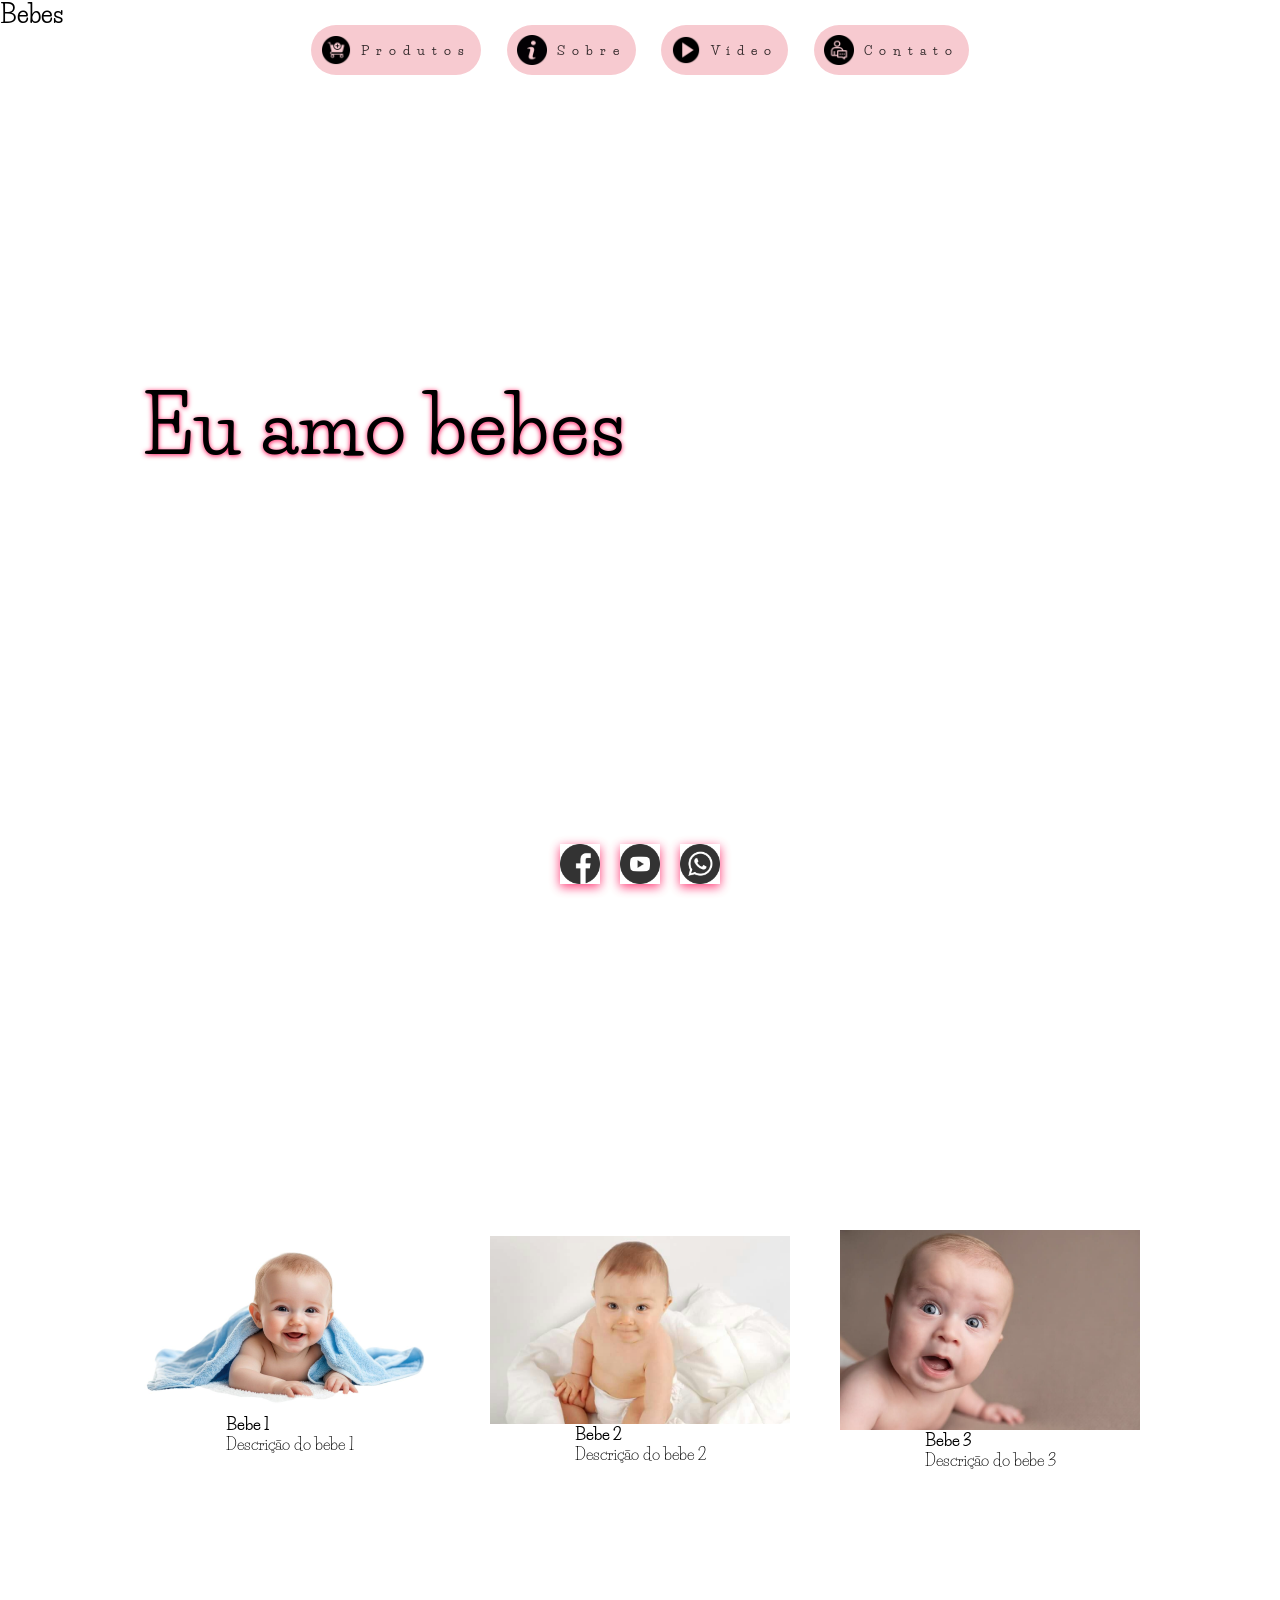
==== src/index.html @ 1d969afd "Add files via upload" ====
<!DOCTYPE html>
<html lang="en">
<head>
    <meta charset="UTF-8">
    <meta name="viewport" content="width=device-width, initial-scale=1.0">
    <title>Bebes</title>
    <link rel="stylesheet" href="style.css">
    <link rel="preconnect" href="https://fonts.googleapis.com">
    <link rel="preconnect" href="https://fonts.gstatic.com" crossorigin>
    <link href="https://fonts.googleapis.com/css2?family=Life+Savers:wght@400;700;800&display=swap" rel="stylesheet">

</head>
<body>
    <nav>
   <span class="navItems" onclick="navTo('s1')" >
            <img src="../assets/icons/BotaoProdutos.png" alt="Jogo" width="30px">
            <a class="navWords" >Produtos</a>
        </span>
         <span class="navItems" onclick="navTo('s2')">
            <img src="../assets/icons/BotaoSobre.png" alt="Carros"  width="30px">
            <a class="navWords" >Sobre</a>
        </span>
         <span class="navItems" onclick="navTo('s3')">
            <img src="../assets/icons/BotaoVideo.png" alt="Vídeo"  width="30px">
            <a class="navWords" >Vídeo</a>
        </span>
         <span class="navItems" onclick="navTo('s4')">
            <img src="../assets/icons/BotaoContato.png" alt="Contato"  width="30px">
            <a class="navWords" >Contato</a>
        </span>
    </nav>
    </nav>
    </nav>

    </nav>
    <main>
        <section id="s1">
                <h1>Bebes  </h1>
                <h2>Eu amo bebes</h2>
        </section>

        <section id="s2">
               <div class="card">
                <img width="300px" height="auto"  src="../assets/imagens/Bebe1.jpg" alt="Bebe 1">
                <div>
                    <h4>Bebe 1</h4>
                    <p>Descrição do bebe 1</p>
                </div>
               </div>

               <div class="card">
                <img width="300px" height="auto"  src="../assets/imagens/Bebe2.jpg" alt="Bebe 2">
                <div>
                    <h4>Bebe 2</h4>
                    <p>Descrição do bebe 2</p>
                </div>
               </div>

               <div class="card">
                <img width="300px" height="auto"  src="../assets/imagens/Bebe3.jpg" alt="Bebe 3">
                <div>
                    <h4>Bebe 3</h4>
                    <p>Descrição do bebe 3</p>
                </div>
               </div>
        </section>

        <section id="s3">
            <iframe width="560" height="315" class="video" src="https://www.youtube.com/embed/_MtwmmPnEHA?si=igJsk8OtIj5rxPDb" title="YouTube video player" frameborder="0" allow="accelerometer; autoplay; clipboard-write; encrypted-media; gyroscope; picture-in-picture; web-share" referrerpolicy="strict-origin-when-cross-origin" allowfullscreen></iframe>    

        </section>

        <section id="s4">
                
            </section>
    </main>
    <footer>
        <a href="https://www.facebook.com" target="_blank">
            <img width="40px" src="../assets/icons/facebook.png" alt="facebook">
        </a>
        <a href="https://www.youtube.com" target="_blank">
            <img width="40px" src="../assets/icons/youtube.png" alt="youtube">
        </a>
        <a href="https://www.whatsapp.com" target="_blank">
            <img width="40px" src="../assets/icons/whatsapp.png" alt="whatsapp">
        </a>
    </footer>
    <script src="script.js"></script>
</body>
</html>
---- src/style.css ----
:root{
    --text-color: #ff0a54;
    --bg: #ff477e;
    --lgrrosaclaro: #fbb1bd;
    --rosaclaro2:#f7cad0;
    --rosaclaro3:#fae0e4;
    --rosaclaro4:#fddde1;
}

*{
    margin: 0;
    padding: 0;
    box-sizing: border-box;
    scroll-behavior: smooth;
}

body{
  font-family: "Life Savers", serif;
  font-weight: 400;
  font-style: normal;
  overflow-x: hidden;
}

.life-savers-bold {
  font-family: "Life Savers", serif;
  font-weight: 700;
  font-style: normal;
}

.life-savers-extrabold {
  font-family: "Life Savers", serif;
  font-weight: 800;
  font-style: normal;
}

    
nav{
    width: 100%;
    position: fixed;
    top: 0;
    background-color: transparent;
    display: flex;
    align-items: center;
    justify-content: center;
    gap: 2vw;
    height: 100px;
    z-index: 999;
    animation: decimal 1s ease-in-out;
    transition: all 1s ease-in-out;
}

nav.scroll{
    background-color: var(--bg);
}

@keyframes decima {
    0%{
        tranform: translateY(-100%);
    }
}

section{
    min-height: 100vh;
    height: auto;
}

.navItems{
    display: flex;
    align-items: center;
    justify-content: center;
    gap: 10px;
    background-color: var(--rosaclaro2);
    padding: 10px;
    border-radius: 999px;
}

.navItems img{
    width: 30px;
}

.navItems:hover{
    cursor: pointer;
}

a{
    color: inherit;
    text-decoration: none;
    font-size: 1vw;
    letter-spacing: 7px;
    opacity: 0.8;
    transition: all 200ms linear;
    font-weight: 700;
}

a:hover{
    opacity: 1;
    text-shadow: 0px 3px 10px var(--text);
}

section{
    min-height: 100vh;
    height: auto;
}
footer{ 
    display: flex;
    align-items: center;
    justify-content: center;
    gap: 20px;
    height: 60px;
    background-color: transparent;
    position: fixed;
    bottom: 0;
    width: 100%;
    transition: all 1s ease-in-out;

}

footer.ft{
    background-color: var(--lgrrosaclaro)
}

footer a img:hover{
    opacity: 1;
    transition: all 200ms linear;

}
footer a img{
    opacity: 1;
    box-shadow: 0px 3px 10px var(--text-color);
    transform: translateY(-5px);
}



h2{
    font-size: 6vw;
    letter-spacing: 2px;
    width: 60%;
    margin-top: 350px;
    text-align: center;
    text-shadow: 0px 1px 5px var(--text-color);
    animation: direita 2s ease-in-out;
}


#s1 {
    
    background-image: url("../assets/imagens/teamobebeeeeeeeeeeeeeeeee.png");
    background-size: cover;
    background-position: center;
    background-repeat: no-repeat;
    background-attachment: fixed;
   
}

#s2 {
    display: flex;
    align-items: center;
    justify-content: center;
    flex-wrap: wrap;
    gap: 50px;
}

.card{
    width: 300px;
    height: 400px;
    display: flex;
    align-items: center;
    justify-content: center;
    flex-direction: column;
    opacity: 1;
    transition: opacity 0.6s ease, transform 0.6s ease;
}



.card.visible {
    opacity: 1;
    transform: translateY(0);
}


.video {
    position: absolute;
    top: 50%;
    left: 65%;
    transform: translate(-50%, -50%);
    height: 500px;
    width: 800px;
    border-radius: 5px;
}



#s3{
    position: relative;
    min-height: 100vh;
    padding: 80px 0;
    background-image: url("../assets/imagens/Landing\ Page\ \(5\).png");
    background-size: cover;
    background-position: center;
}



@media (width <=1000px) {
    .navWords {
        display: none;
    }

    #s1 {
        background-image: url('../assets/images/bgmobile.jpg');
        padding-top: 120px;
        padding-bottom: 80px;
    }

    h1 {
        line-height: 120px;
    }

    h2 {
        margin-top: 10px;
        font-size: 36px;
    }

    .vid {
        width: 100%;
        height: 412px;
    }

}
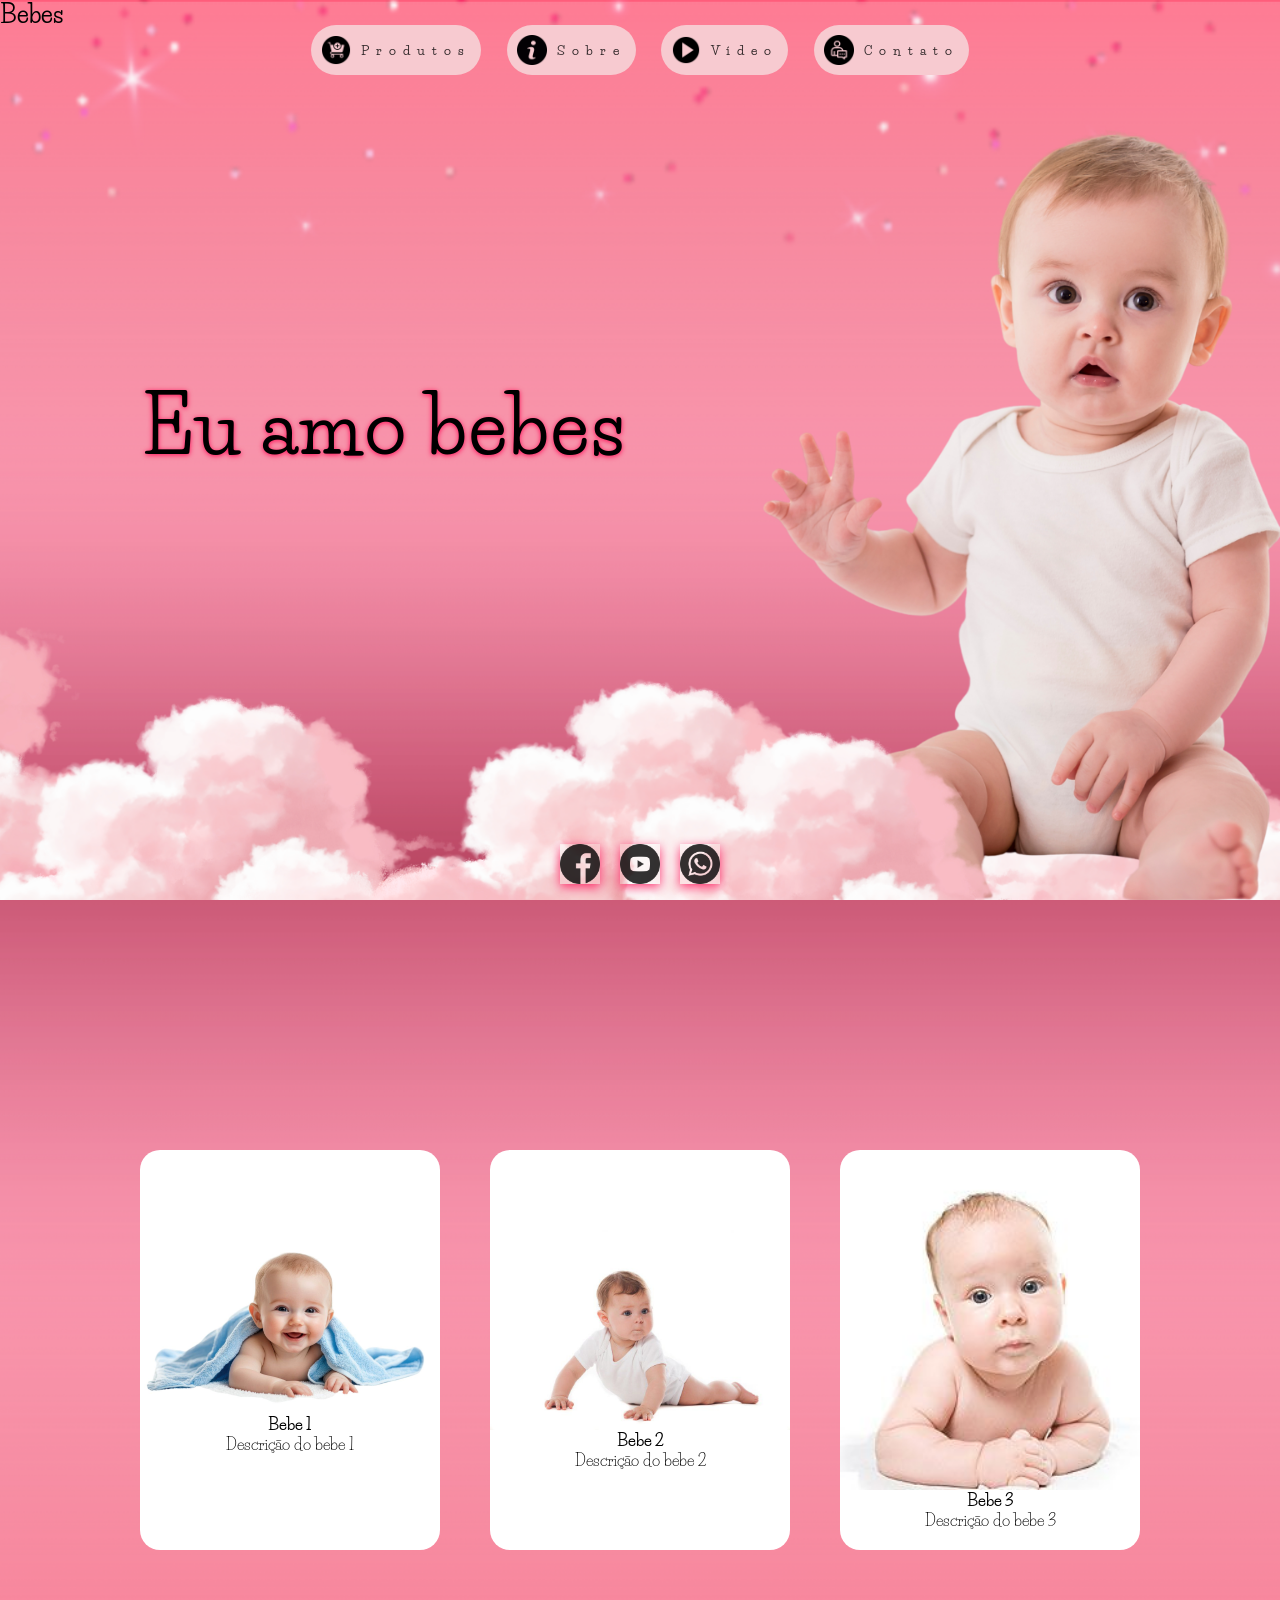
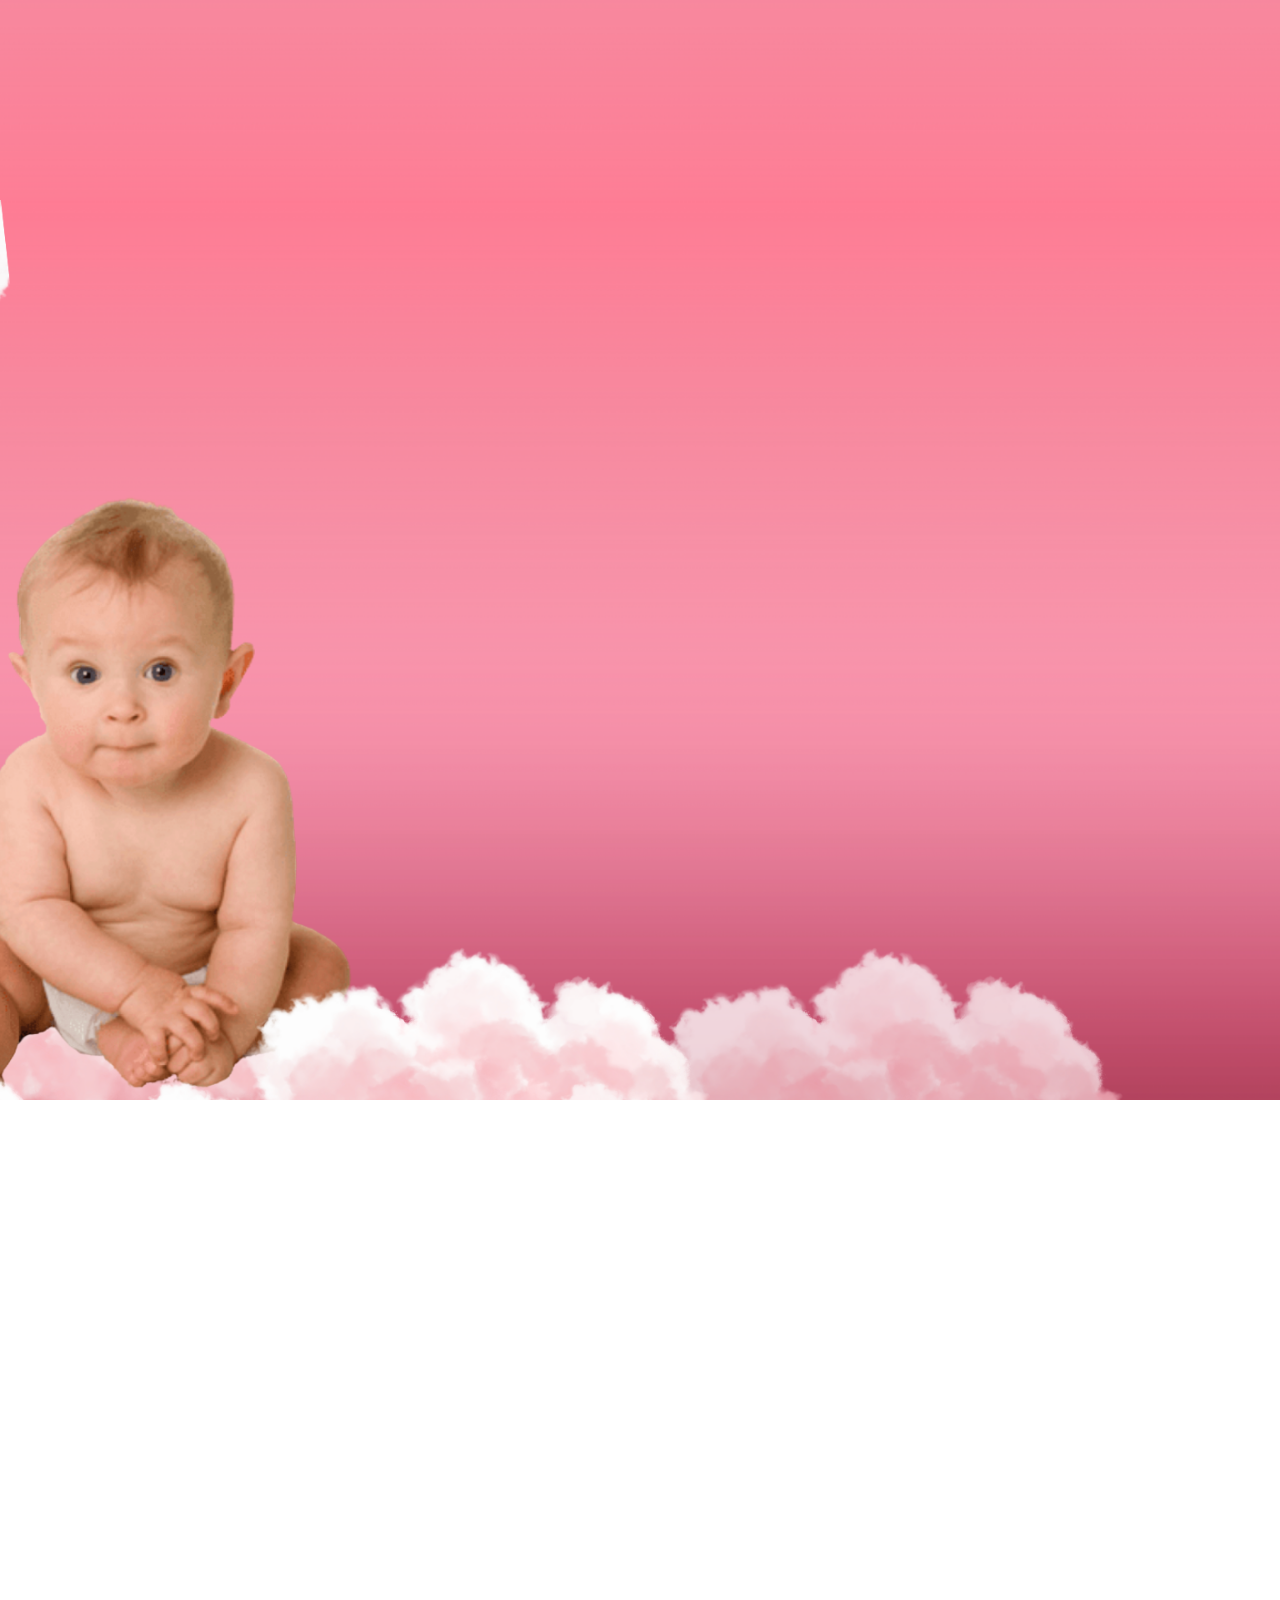
==== commit c3a759c0: "Add files via upload" ====
--- a/src/index.html
+++ b/src/index.html
@@ -49,7 +49,7 @@
                </div>
 
                <div class="card">
-                <img width="300px" height="auto"  src="../assets/imagens/Bebe2.jpg" alt="Bebe 2">
+                <img width="300px" height="auto"  src="../assets/imagens/26d3b3e4bffd959f4cd9490be60dc666.jpg" alt="Bebe 2">
                 <div>
                     <h4>Bebe 2</h4>
                     <p>Descrição do bebe 2</p>
@@ -57,7 +57,7 @@
                </div>
 
                <div class="card">
-                <img width="300px" height="auto"  src="../assets/imagens/Bebe3.jpg" alt="Bebe 3">
+                <img width="300px" height="auto"  src="../assets/imagens/169232da292f714cbb74fb1a6fdc5eee.jpg" alt="Bebe 3">
                 <div>
                     <h4>Bebe 3</h4>
                     <p>Descrição do bebe 3</p>
--- a/src/style.css
+++ b/src/style.css
@@ -145,7 +145,7 @@
 
 #s1 {
     
-    background-image: url("../assets/imagens/teamobebeeeeeeeeeeeeeeeee.png");
+    background-image: url("../assets/imagens/bgS1.png");
     background-size: cover;
     background-position: center;
     background-repeat: no-repeat;
@@ -159,6 +159,12 @@
     justify-content: center;
     flex-wrap: wrap;
     gap: 50px;
+}
+
+#s2{
+    background-image: url("../assets/imagens/Landing\ Page.png");
+    background-size: cover;
+    background-position: center;
 }
 
 .card{
@@ -196,10 +202,19 @@
     position: relative;
     min-height: 100vh;
     padding: 80px 0;
-    background-image: url("../assets/imagens/Landing\ Page\ \(5\).png");
+    background-image: url("../assets/imagens/Landing\ Page\ \(1\).png");
     background-size: cover;
     background-position: center;
 }
+
+.card {
+    background-color: white;
+    border-radius: 20px;
+    border-color: #ff477e;
+    text-align: center;
+}
+
+
 
 
 
@@ -209,7 +224,7 @@
     }
 
     #s1 {
-        background-image: url('../assets/images/bgmobile.jpg');
+        background-image: url('../assets/imagens/bgS1.png');
         padding-top: 120px;
         padding-bottom: 80px;
     }
@@ -228,4 +243,4 @@
         height: 412px;
     }
 
-}+}
